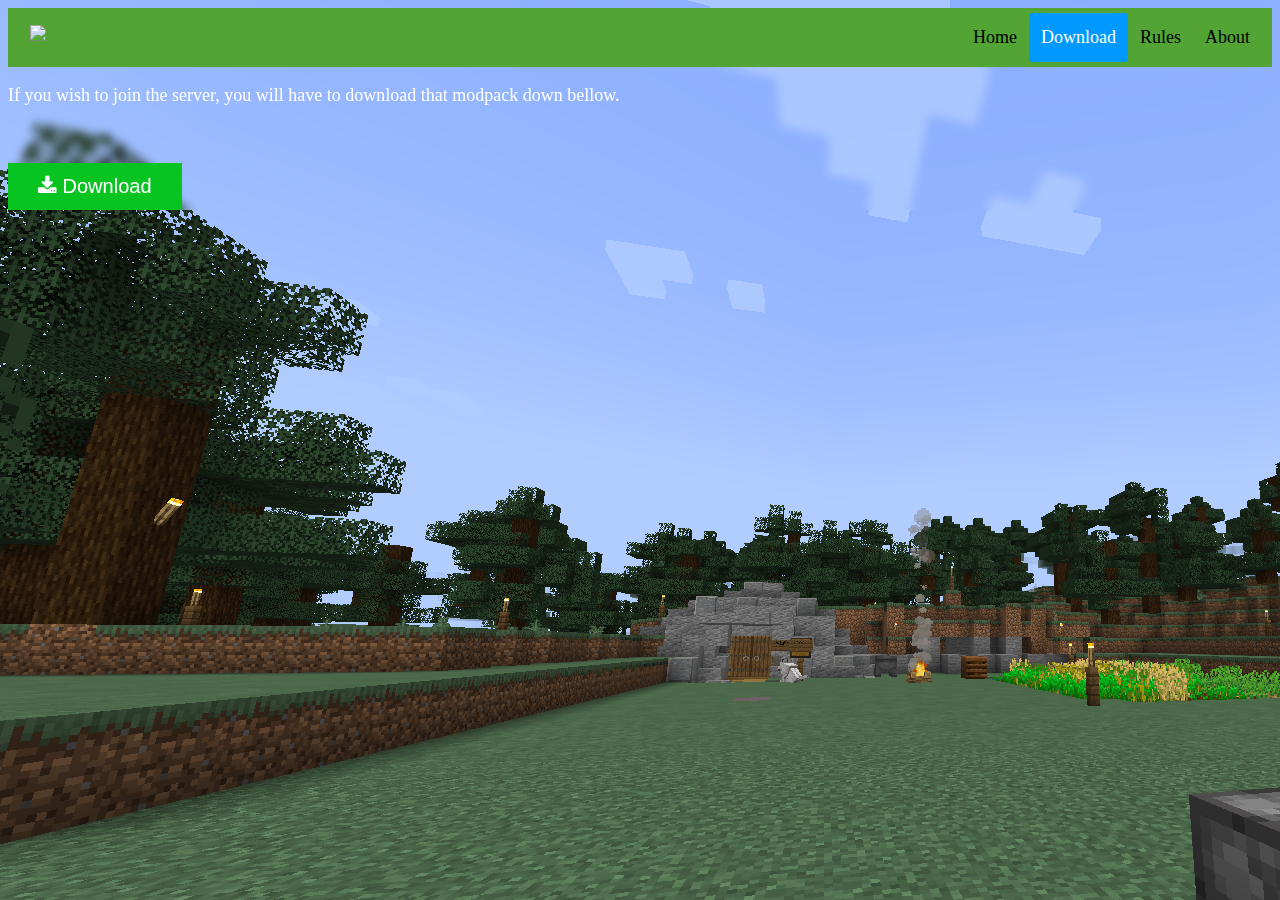
==== download.html @ 9bafdf6e "Created the download page" ====
<!DOCTYPE html>
<html lang="en">
  <head>
    <meta charset="UTF-8" />
    <meta name="viewport" content="width=device-width, initial-scale=1.0" />
    <title>Download the Mod Pack!</title>
    <link rel="stylesheet" href="main_style.css" />
    <link rel="stylesheet" href="header.css" />
    <link rel="stylesheet" href="https://cdnjs.cloudflare.com/ajax/libs/font-awesome/4.7.0/css/font-awesome.min.css">
    <style>
      .btn {
        background-color: rgb(8, 196, 33);
        border: none;
        color: white;
        padding: 12px 30px;
        cursor: pointer;
        font-size: 20px;

      }
      
      /* Darker background on mouse-over */
      .btn:hover {
        background-color: rgb(4, 131, 0);
      }
      </style>
  </head>
  <body>
    <div class="header">
      <a href="index.html" class="logo">
        <img src="files/server_icon.webp" height="50px" />
      </a>
      <div class="header-right">
        <a href="index.html">Home</a>
        <a class="active" href="download.html">Download</a>
        <a href="rules.html">Rules</a>
        <a href="about.html">About</a>
      </div>
    </div>
    <p>If you wish to join the server, you will have to download that modpack down bellow.</p>
    <p>&nbsp;</p>
    <a href="Polloloco_Origins_v2.zip" download>
      <button class="btn"><i class="fa fa-download"></i> Download</button>
    </a>
  </body>
</html>
---- main_style.css ----
@font-face {
    font-family: MinecraftTen;
    src: url(fonts/MinecraftTen.ttf);
}
@font-face {
    font-family: MinecraftFive-Regular;
    src: url(fonts/MinecraftFive-Regular.ttf);
}
@font-face {
    font-family: MinecraftFive-Bold;
    src: url(fonts/MinecraftFive-Bold.ttf);
}
@font-face {
    font-family: MinecraftSeven;
    src: url(fonts/MinecraftSeven.ttf);
}
p {
    font-family: MinecraftSeven;
    font-size: large;
}
h1 {
    font-family: MinecraftTen;
}
body {
    background-image: url(files/main_background.png);
    backdrop-filter: blur(5px);
    color: white;
}
---- header.css ----
/* Style the header with a grey background and some padding */
.header {
  overflow: hidden;
  background-color: #52a435;
  padding: 5px 10px;
}

/* Style the header links */
.header a {
  float: left;
  color: black; /* Color of text unselected */
  text-align: center;
  padding: 12px;
  text-decoration: none;
  font-size: 18px;
  line-height: 25px;
  border-radius: 4px;
  font-family: MinecraftFive-Regular;
}

/* Style the logo link (notice that we set the same value of line-height and font-size to prevent the header to increase when the font gets bigger */
.header a.logo {
  font-size: 10px;
  /* font-weight: bold; */
}

/* Change the background color on mouse-over */
.header a:hover {
  background-color: #6f6f6f; /* Hover color box */
  color: yellow; /* Text color on hover */
}

/* Style the active/current link*/
.header a.active {
  background-color: rgb(0, 153, 255); /* Color of active box */
  color: white; /* Color of text active */
}

/* Float the link section to the right */
.header-right {
  float: right;
}

/* Add media queries for responsiveness - when the screen is 500px wide or less, stack the links on top of each other */
@media screen and (max-width: 500px) {
  .header a {
    float: none;
    display: block;
    text-align: left;
  }
  .header-right {
    float: none;
  }
}
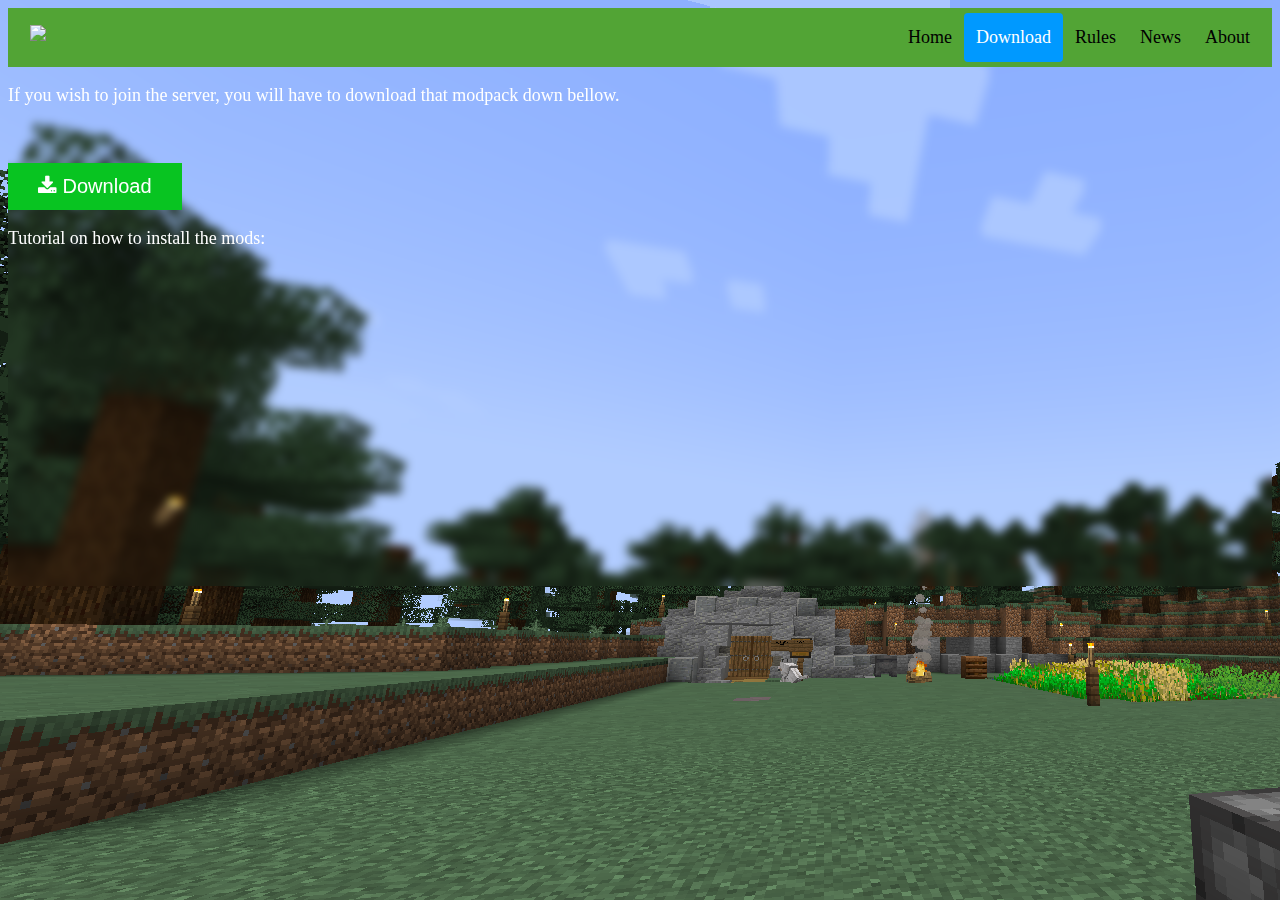
==== commit 30872dbb: "Added a Discord widget for the server" ====
--- a/download.html
+++ b/download.html
@@ -7,6 +7,7 @@
     <link rel="stylesheet" href="main_style.css" />
     <link rel="stylesheet" href="header.css" />
     <link rel="stylesheet" href="https://cdnjs.cloudflare.com/ajax/libs/font-awesome/4.7.0/css/font-awesome.min.css">
+    <link rel="icon" href="files/server_icon.webp">
     <style>
       .btn {
         background-color: rgb(8, 196, 33);
@@ -33,6 +34,7 @@
         <a href="index.html">Home</a>
         <a class="active" href="download.html">Download</a>
         <a href="rules.html">Rules</a>
+        <a href="news.html">News</a>
         <a href="about.html">About</a>
       </div>
     </div>
@@ -41,5 +43,16 @@
     <a href="Polloloco_Origins_v2.zip" download>
       <button class="btn"><i class="fa fa-download"></i> Download</button>
     </a>
+    <p>Tutorial on how to install the mods:</p>
+    <iframe
+      width="560"
+      height="315"
+      src="https://www.youtube.com/embed/qHPpGZz_4D4?si=UQg53PD076_OsbtU"
+      title="YouTube video player"
+      frameborder="0"
+      allow="accelerometer; autoplay; clipboard-write; encrypted-media; gyroscope; picture-in-picture; web-share"
+      allowfullscreen
+    ></iframe>
+
   </body>
 </html>
